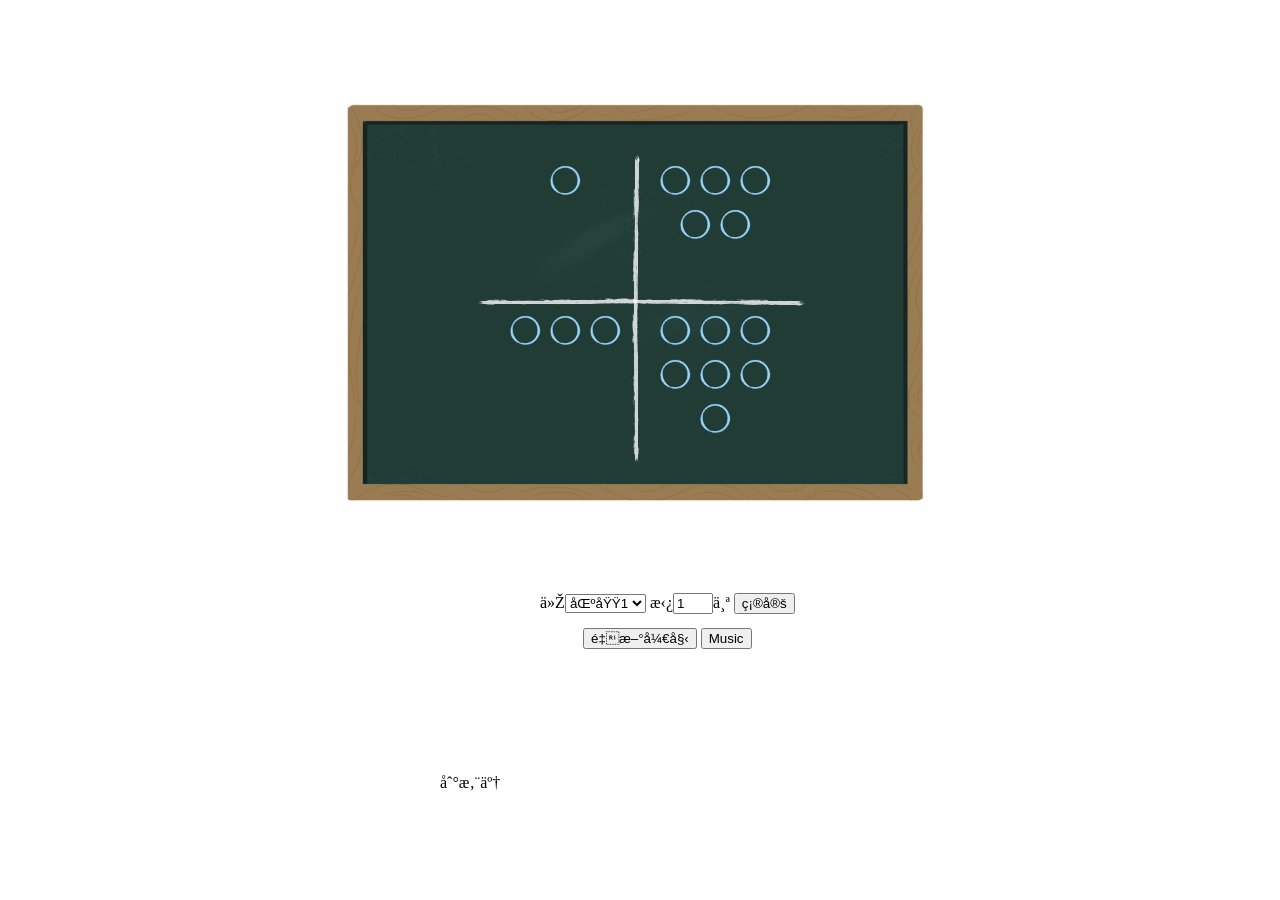
==== index.html @ 31d496b7 "aa" ====
<!DOCTYPE html>
<html>
<head>
  <title>HTML5 Demo</title>
  <link rel="stylesheet" type="text/css" href="game.css">
</head>
<body>
   <img id="blackboard" src="blackboard3.png" />
   <img id="chalkline" src="chalkline.png"/>
   <img id="chalkline2" src="chalkline2.png"/>
  <div class="container">
      <div class="row1">
          <div id="area1"></div>
          <div id="area2"></div>
      </div>
      <div class="row2">
          <div id="area3"></div>
          <div id="area4"></div>
      </div>
  </div>
  <div class="controller">
    从<select id="from">
      <option value="1">区域1</option>
      <option value="2">区域2</option>
	  <option value="3">区域3</option>
	  <option value="4">区域4</option>
    </select>
    拿<input type="number" class="num-input" value="1" id="num" min=1 max=7>个
    <button id="btn">确定</button>
	<br/>
	<button id="restart">重新开始</button>
	<audio id="myAudio" loop="loop" src="music.mp3"></audio>
	<button id="playBtn" onclick="playAudio()">Music</button>
  </div>
  <div id="action">到您了</div>
  <script src="game.js" charset="utf-8"></script>
</body>
</html>
---- game.css ----
body {
	text-align: center;
	position: relative;
	background-image:url('111.gif');
	background-size: cover;
}
.container {
    position: fixed;
    left:50%;
    top:35%;
    width: 300px;
    height: 300px;
    margin-left:-150px;
    margin-top:-155px;
    display: flex;
    flex-wrap: nowrap;
}

.controller{
	position: fixed;
    left:50%;
    top:65%;
    margin-left:-100px;
    margin-top:0px;
	line-height: 35px;
}

#action{
	text-align: center;
	position: fixed;
	left:50%;
	top:86%;
	margin-left:-200px;
	margin-top:0px;
}

.row1, .row2 {
    width: 100%;
    display: flex;
    flex-wrap: wrap;
}

#area1, #area2, #area3, #area4 {
    width: 100%;
    height: 50%;
   background-color: rgba(255,0,0,0.0);
    position: relative;
	line-height：60px;
	letter-spacing: 60px;
}
/* #area1, #area3 {
	border-bottom: 1px solid #acb2b6;
} */

/* #area1 {
	border-right: 1px solid #e6e8ed;
} */

/* #area4 {
	border-top: 1px solid #e6e8ed;
} */

/* #area3, #area4 {
	border-left: 1px solid #acb2b6;
}
  .num-input {
    width: 30px;
  } */
  
#blackboard{
	width: 650px;
	height: 650px;
	position: fixed;
	left: 50%;
	top: 30%;
	margin-left:-325px;
	margin-top:-270px;
}

#chalkline{
	width: 350px;
	height: 15px;
	position: fixed;
	left: 50%;
	top: 30%;
	margin-left:-175px;
	margin-top:25px;
	opacity: 0.8;
}

#chalkline2{
	width: 15px;
	height: 330px;
	position: fixed;
	left: 50%;
	top: 30%;
	margin-left:-11px;
	margin-top:-125px;
	opacity: 0.8;
}
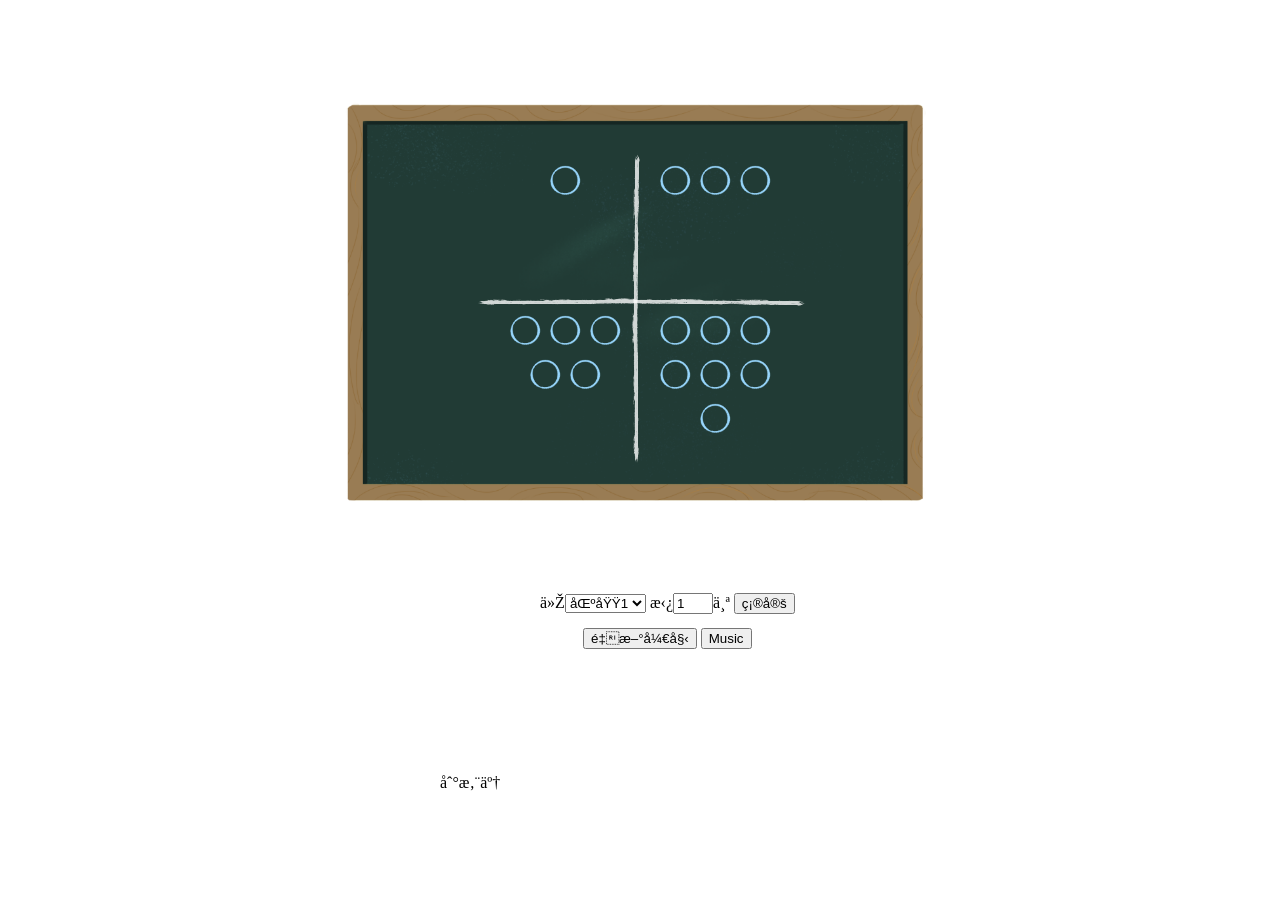
==== commit d6bfb7db: "asd" ====
--- a/index.html
+++ b/index.html
@@ -21,8 +21,8 @@
   <div class="controller">
     从<select id="from">
       <option value="1">区域1</option>
-      <option value="2">区域2</option>
-	  <option value="3">区域3</option>
+      <option value="3">区域2</option>
+	  <option value="2">区域3</option>
 	  <option value="4">区域4</option>
     </select>
     拿<input type="number" class="num-input" value="1" id="num" min=1 max=7>个
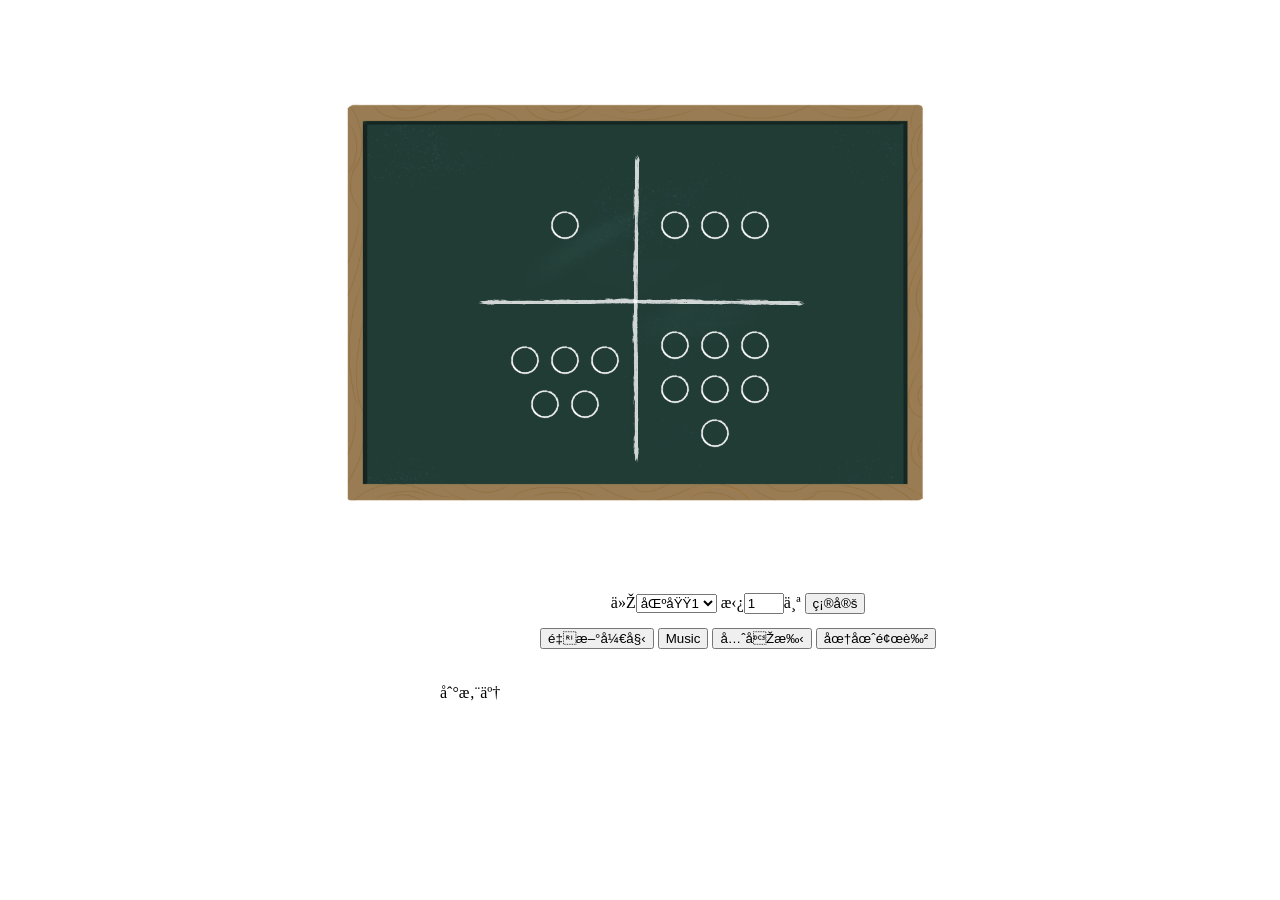
==== commit a8858a7e: "fix" ====
--- a/index.html
+++ b/index.html
@@ -31,6 +31,8 @@
 	<button id="restart">重新开始</button>
 	<audio id="myAudio" loop="loop" src="music.mp3"></audio>
 	<button id="playBtn" onclick="playAudio()">Music</button>
+	<button id="order" onclick="changeOrder()">先后手</button>
+	<button id="color" onclick="changeColor()">圆圈颜色</button>
   </div>
   <div id="action">到您了</div>
   <script src="game.js" charset="utf-8"></script>
--- a/game.css
+++ b/game.css
@@ -3,6 +3,7 @@
 	position: relative;
 	background-image:url('111.gif');
 	background-size: cover;
+	overflow: hidden;
 }
 .container {
     position: fixed;
@@ -29,7 +30,7 @@
 	text-align: center;
 	position: fixed;
 	left:50%;
-	top:86%;
+	top:76%;
 	margin-left:-200px;
 	margin-top:0px;
 }
@@ -40,7 +41,26 @@
     flex-wrap: wrap;
 }
 
-#area1, #area2, #area3, #area4 {
+#area1{
+	width: 100%;
+	height: 45%;
+	background-color: rgba(255,0,0,0.0);
+	position: relative;
+	line-height：60px;
+	letter-spacing: 60px;
+	margin-top:45px;
+}
+
+#area3{
+	width: 100%;
+	height: 40%;
+	background-color: rgba(255,0,0,0.0);
+	position: relative;
+	line-height：60px;
+	letter-spacing: 60px;
+	margin-top:45px;
+}
+#area2, #area4 {
     width: 100%;
     height: 50%;
    background-color: rgba(255,0,0,0.0);
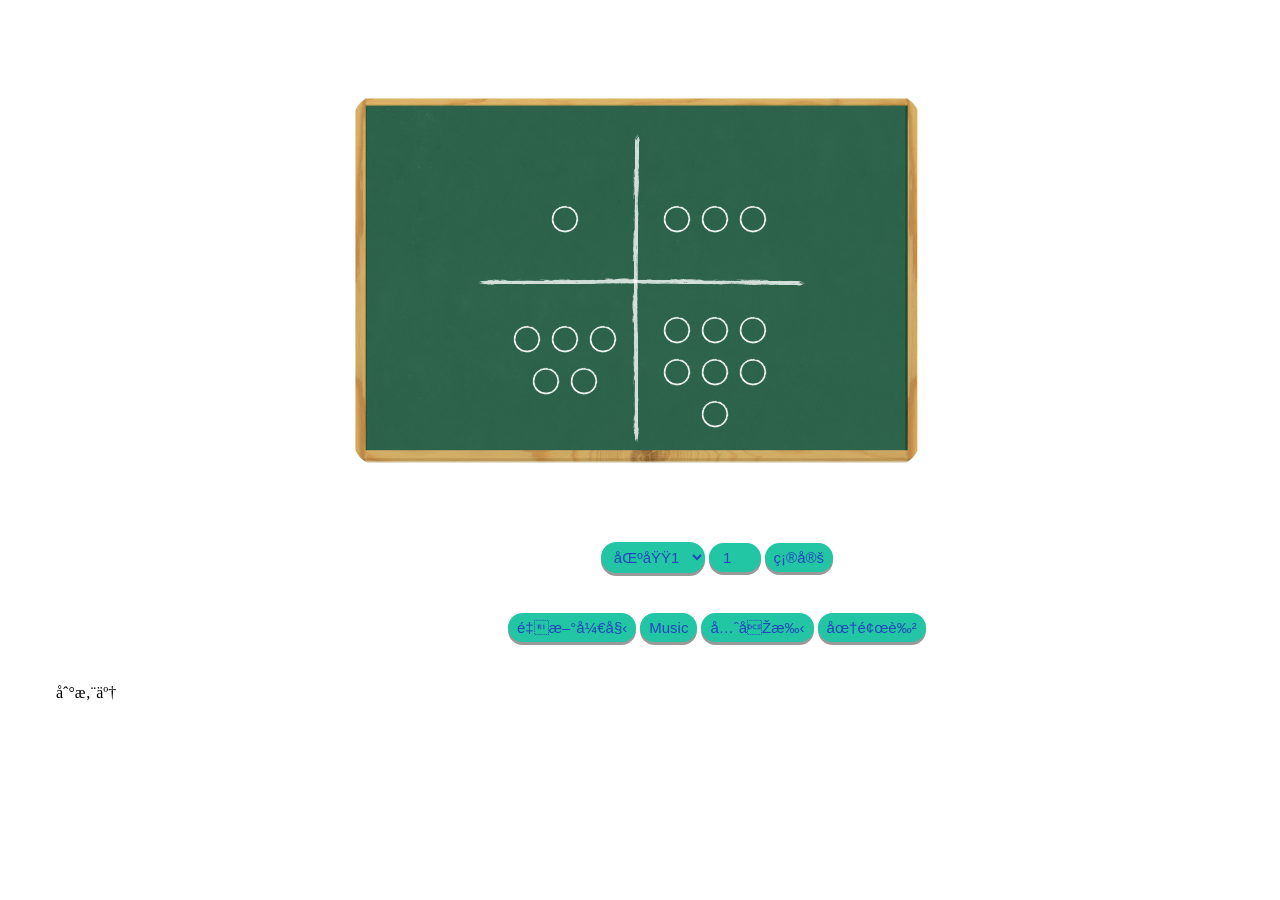
==== commit 116c5438: "a" ====
--- a/index.html
+++ b/index.html
@@ -5,7 +5,7 @@
   <link rel="stylesheet" type="text/css" href="game.css">
 </head>
 <body>
-   <img id="blackboard" src="blackboard3.png" />
+   <img id="blackboard" src="blackboarda.png" />
    <img id="chalkline" src="chalkline.png"/>
    <img id="chalkline2" src="chalkline2.png"/>
   <div class="container">
@@ -19,20 +19,20 @@
       </div>
   </div>
   <div class="controller">
-    从<select id="from">
+     <select id="from">
       <option value="1">区域1</option>
       <option value="3">区域2</option>
 	  <option value="2">区域3</option>
 	  <option value="4">区域4</option>
     </select>
-    拿<input type="number" class="num-input" value="1" id="num" min=1 max=7>个
+     <input type="number" class="num-input" value="1" id="num" min=1 max=7>
     <button id="btn">确定</button>
-	<br/>
+	<br/><br/>
 	<button id="restart">重新开始</button>
 	<audio id="myAudio" loop="loop" src="music.mp3"></audio>
 	<button id="playBtn" onclick="playAudio()">Music</button>
 	<button id="order" onclick="changeOrder()">先后手</button>
-	<button id="color" onclick="changeColor()">圆圈颜色</button>
+	<button id="color" onclick="changeColor()">圆颜色</button>
   </div>
   <div id="action">到您了</div>
   <script src="game.js" charset="utf-8"></script>
--- a/game.css
+++ b/game.css
@@ -12,15 +12,15 @@
     width: 300px;
     height: 300px;
     margin-left:-150px;
-    margin-top:-155px;
+    margin-top:-175px;
     display: flex;
     flex-wrap: nowrap;
 }
 
 .controller{
 	position: fixed;
-    left:50%;
-    top:65%;
+    left:47.5%;
+    top:60%;
     margin-left:-100px;
     margin-top:0px;
 	line-height: 35px;
@@ -29,7 +29,7 @@
 #action{
 	text-align: center;
 	position: fixed;
-	left:50%;
+	left:20%;
 	top:76%;
 	margin-left:-200px;
 	margin-top:0px;
@@ -43,58 +43,40 @@
 
 #area1{
 	width: 100%;
-	height: 45%;
-	background-color: rgba(255,0,0,0.0);
-	position: relative;
-	line-height：60px;
-	letter-spacing: 60px;
-	margin-top:45px;
-}
-
-#area3{
-	width: 100%;
 	height: 40%;
 	background-color: rgba(255,0,0,0.0);
 	position: relative;
 	line-height：60px;
 	letter-spacing: 60px;
-	margin-top:45px;
+	margin-top:60px;
+}
+
+#area3{
+	width: 100%;
+	height: 37%;
+	background-color: rgba(255,0,0,0.0);
+	position: relative;
+	line-height：60px;
+	letter-spacing: 60px;
+	margin-top:60px;
 }
 #area2, #area4 {
     width: 100%;
-    height: 50%;
+    height: 60%;
    background-color: rgba(255,0,0,0.0);
     position: relative;
 	line-height：60px;
 	letter-spacing: 60px;
 }
-/* #area1, #area3 {
-	border-bottom: 1px solid #acb2b6;
-} */
-
-/* #area1 {
-	border-right: 1px solid #e6e8ed;
-} */
-
-/* #area4 {
-	border-top: 1px solid #e6e8ed;
-} */
-
-/* #area3, #area4 {
-	border-left: 1px solid #acb2b6;
-}
-  .num-input {
-    width: 30px;
-  } */
   
 #blackboard{
-	width: 650px;
-	height: 650px;
+	width: 700px;
+	height: 750px;
 	position: fixed;
 	left: 50%;
-	top: 30%;
-	margin-left:-325px;
-	margin-top:-270px;
+	top: 20%;
+	margin-left:-350px;
+	margin-top:-290px;
 }
 
 #chalkline{
@@ -104,7 +86,7 @@
 	left: 50%;
 	top: 30%;
 	margin-left:-175px;
-	margin-top:25px;
+	margin-top:5px;
 	opacity: 0.8;
 }
 
@@ -115,7 +97,47 @@
 	left: 50%;
 	top: 30%;
 	margin-left:-11px;
-	margin-top:-125px;
+	margin-top:-145px;
 	opacity: 0.8;
 }
 
+/* #color{
+	background-color: #4CAF50;   
+	border-radius: 12px;          
+	border: 1px solid green
+	
+}
+#color:hover {
+    background-color: #b73339; 
+    color: white;
+} */
+
+#color, #restart, #playBtn, #order, #from, #btn, #num {
+  display: inline-block;
+  padding: 6px 9px;
+  font-size: 15px;
+  cursor: pointer;
+  text-align: center;   
+  text-decoration: none;
+  outline: none;
+  color: #2047bc;
+  background-color: #22c6a4;
+  border: none;
+  border-radius: 20px;
+  box-shadow: 0 3px #999;
+}
+
+#color:hover, #restart:hover, #playBtn:hover, #order:hover, #btn:hover, #from:hover{
+	background-color: #00a07a
+}
+
+
+#color:active, #restart:active, #playBtn:active, #order:active, #btn:active{
+  background-color: #3e8e41;
+  box-shadow: 0 1px #666;
+  transform: translateY(2px);
+}
+
+
+
+
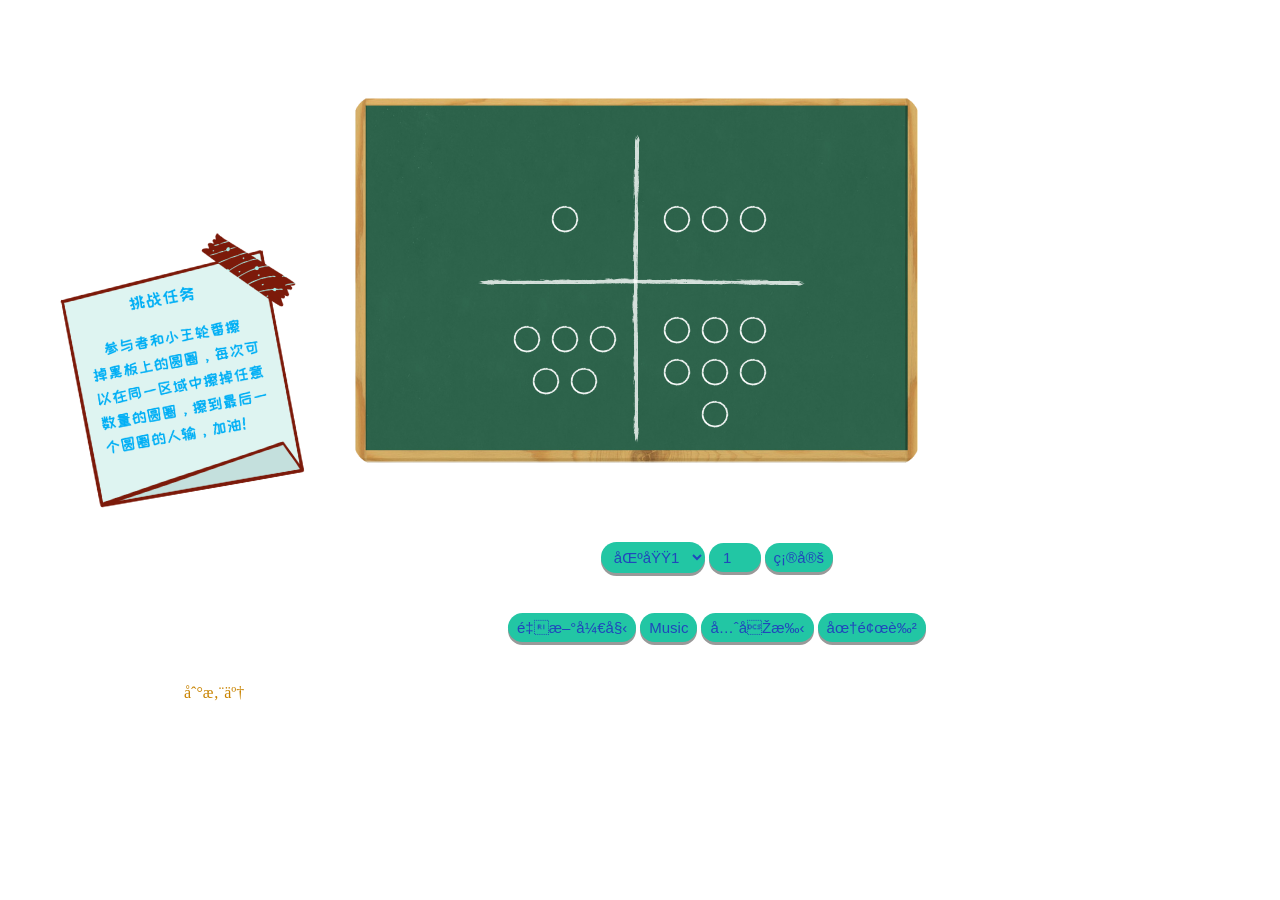
==== commit 29027bd3: "a" ====
--- a/index.html
+++ b/index.html
@@ -1,13 +1,16 @@
 <!DOCTYPE html>
 <html>
 <head>
-  <title>HTML5 Demo</title>
+  <title>Boring Club</title>
   <link rel="stylesheet" type="text/css" href="game.css">
+  <link rel="icon" href="chess.png" >
 </head>
 <body>
    <img id="blackboard" src="blackboarda.png" />
    <img id="chalkline" src="chalkline.png"/>
    <img id="chalkline2" src="chalkline2.png"/>
+   <img id="rules" src="rules3.png"/>
+<!--   <a href="http://www.lvyestudy.com" target="_blank"><img id="dc" src="dc.png" alt="discord"/></a> -->
   <div class="container">
       <div class="row1">
           <div id="area1"></div>
@@ -20,7 +23,7 @@
   </div>
   <div class="controller">
      <select id="from">
-      <option value="1">区域1</option>
+      <option value="1">区域1</option>  
       <option value="3">区域2</option>
 	  <option value="2">区域3</option>
 	  <option value="4">区域4</option>
--- a/game.css
+++ b/game.css
@@ -29,10 +29,11 @@
 #action{
 	text-align: center;
 	position: fixed;
-	left:20%;
+	left:30%;
 	top:76%;
 	margin-left:-200px;
 	margin-top:0px;
+	color: #c88300;
 }
 
 .row1, .row2 {
@@ -79,6 +80,17 @@
 	margin-top:-290px;
 }
 
+#rules{
+	width: 350px;
+	height: 350px;
+	position: fixed;
+	left: 25%;
+	top: 50%;
+	margin-left:-310px;
+	margin-top:-250px;
+	transform: rotate(-10deg);
+}
+
 #chalkline{
 	width: 350px;
 	height: 15px;
@@ -101,17 +113,6 @@
 	opacity: 0.8;
 }
 
-/* #color{
-	background-color: #4CAF50;   
-	border-radius: 12px;          
-	border: 1px solid green
-	
-}
-#color:hover {
-    background-color: #b73339; 
-    color: white;
-} */
-
 #color, #restart, #playBtn, #order, #from, #btn, #num {
   display: inline-block;
   padding: 6px 9px;
@@ -133,11 +134,22 @@
 
 
 #color:active, #restart:active, #playBtn:active, #order:active, #btn:active{
-  background-color: #3e8e41;
+  background-color:  #00a07a;
   box-shadow: 0 1px #666;
   transform: translateY(2px);
+}
+
+#dc{
+	width: 25px;
+	height: 25px;
+	position: fixed;
+	left: 93%;
+	top: 3%;
+	margin-left:0px;
+	margin-top:0px;
 }
 
 
 
 
+
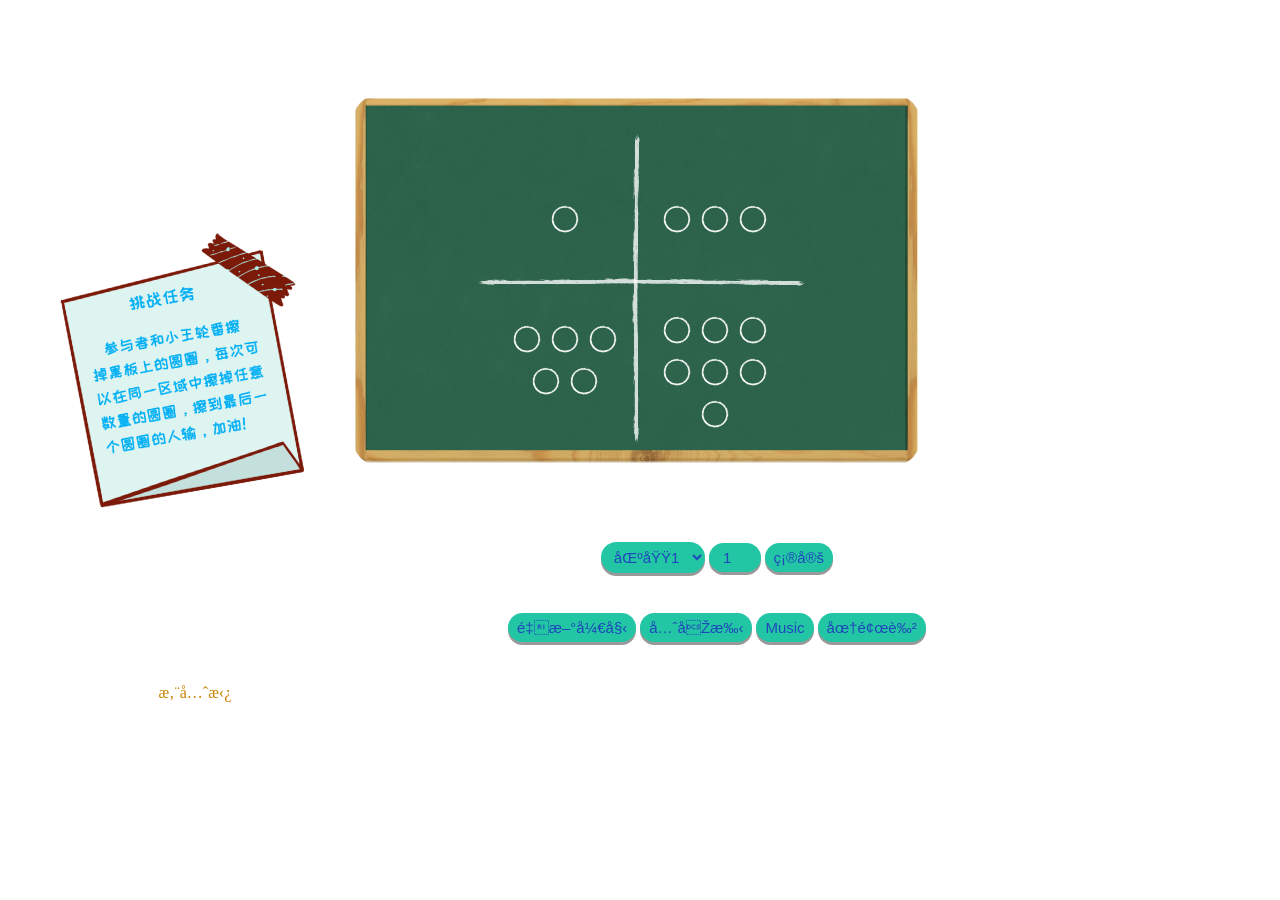
==== commit 42cf44f3: "a" ====
--- a/index.html
+++ b/index.html
@@ -33,11 +33,11 @@
 	<br/><br/>
 	<button id="restart">重新开始</button>
 	<audio id="myAudio" loop="loop" src="music.mp3"></audio>
+	<button id="order" onclick="changeOrder()">先后手</button>
 	<button id="playBtn" onclick="playAudio()">Music</button>
-	<button id="order" onclick="changeOrder()">先后手</button>
 	<button id="color" onclick="changeColor()">圆颜色</button>
   </div>
-  <div id="action">到您了</div>
+  <div id="action">您先拿</div>
   <script src="game.js" charset="utf-8"></script>
 </body>
 </html>
--- a/game.css
+++ b/game.css
@@ -29,7 +29,7 @@
 #action{
 	text-align: center;
 	position: fixed;
-	left:30%;
+	left:28%;
 	top:76%;
 	margin-left:-200px;
 	margin-top:0px;
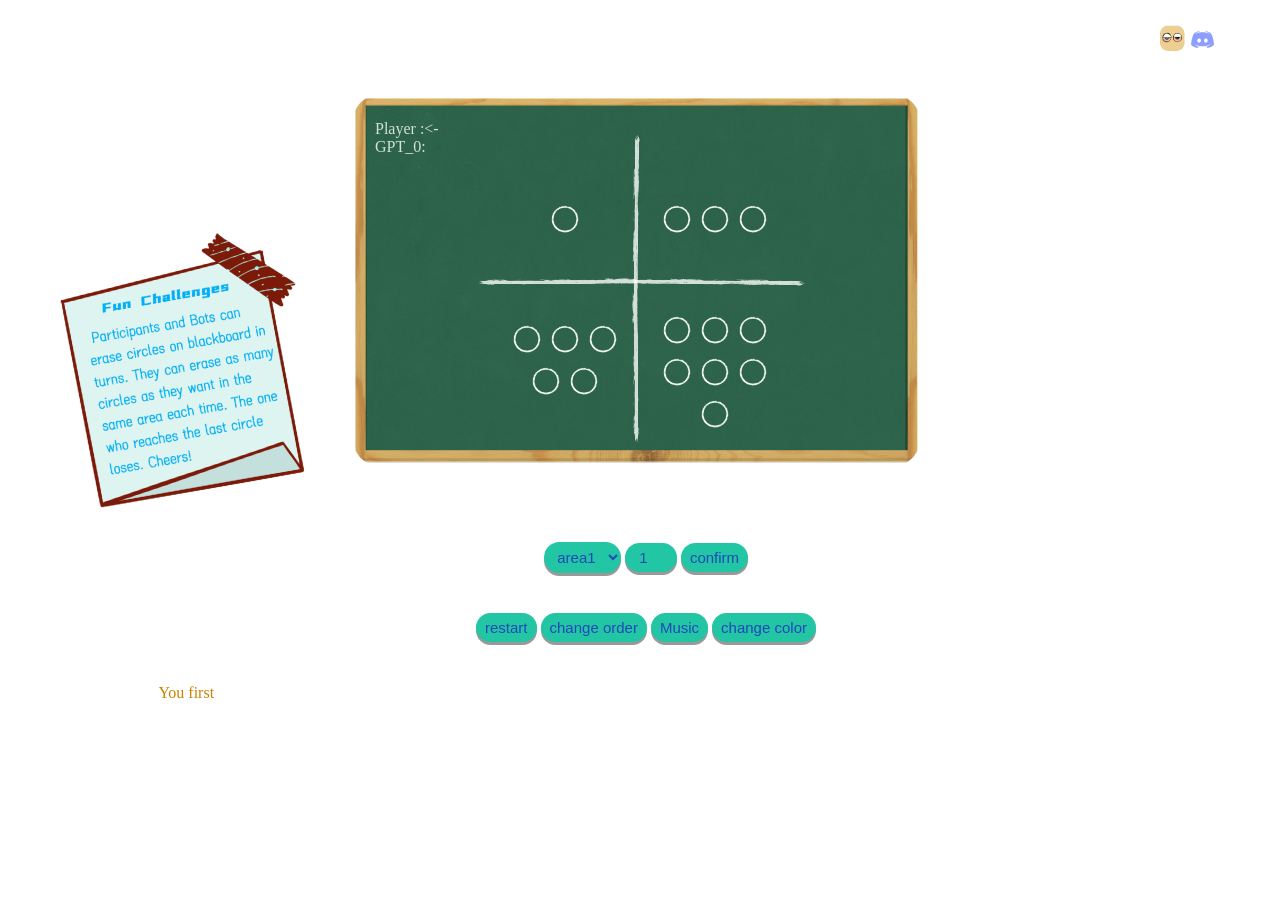
==== commit 20fa2e74: "EN" ====
--- a/index.html
+++ b/index.html
@@ -3,14 +3,16 @@
 <head>
   <title>Boring Club</title>
   <link rel="stylesheet" type="text/css" href="game.css">
-  <link rel="icon" href="chess.png" >
+  <link rel="icon" href="boringclub.png" >
 </head>
 <body>
    <img id="blackboard" src="blackboarda.png" />
+   <img id="boringclub" src="boringclub.png" />
    <img id="chalkline" src="chalkline.png"/>
    <img id="chalkline2" src="chalkline2.png"/>
-   <img id="rules" src="rules3.png"/>
-<!--   <a href="http://www.lvyestudy.com" target="_blank"><img id="dc" src="dc.png" alt="discord"/></a> -->
+   <img id="rules" src="rules.png"/>
+  <a href="https://discord.gg/ZAE9UqDa" target="_blank"><img id="dc" src="dc.png" alt="discord"/></a>
+  <div id = "turn">Player :<-<br/>GPT_0:</div>
   <div class="container">
       <div class="row1">
           <div id="area1"></div>
@@ -23,21 +25,21 @@
   </div>
   <div class="controller">
      <select id="from">
-      <option value="1">区域1</option>  
-      <option value="3">区域2</option>
-	  <option value="2">区域3</option>
-	  <option value="4">区域4</option>
+      <option value="1">area1</option>  
+      <option value="3">area2</option>
+	  <option value="2">area3</option>
+	  <option value="4">area4</option>
     </select>
      <input type="number" class="num-input" value="1" id="num" min=1 max=7>
-    <button id="btn">确定</button>
+    <button id="btn">confirm</button>
 	<br/><br/>
-	<button id="restart">重新开始</button>
+	<button id="restart">restart</button>
 	<audio id="myAudio" loop="loop" src="music.mp3"></audio>
-	<button id="order" onclick="changeOrder()">先后手</button>
+	<button id="order" onclick="changeOrder()">change order</button>
 	<button id="playBtn" onclick="playAudio()">Music</button>
-	<button id="color" onclick="changeColor()">圆颜色</button>
+	<button id="color" onclick="changeColor()">change color</button>
   </div>
-  <div id="action">您先拿</div>
+  <div id="action">You first</div>
   <script src="game.js" charset="utf-8"></script>
 </body>
 </html>
--- a/game.css
+++ b/game.css
@@ -19,11 +19,24 @@
 
 .controller{
 	position: fixed;
-    left:47.5%;
+    left:45%;
     top:60%;
     margin-left:-100px;
     margin-top:0px;
 	line-height: 35px;
+}
+
+#turn{
+	position: fixed;
+	left:50%;
+	top:35%;
+	width: 300px;
+	height: 300px;
+	margin-left:-265px;
+	margin-top:-195px;
+	text-align: left;
+	color: #d2e1d0;
+	white-space: pre-line;
 }
 
 #action{
@@ -34,6 +47,8 @@
 	margin-left:-200px;
 	margin-top:0px;
 	color: #c88300;
+	white-space: pre-line;
+	font-family: "Times New Roman", Times, serif;
 }
 
 .row1, .row2 {
@@ -149,7 +164,17 @@
 	margin-top:0px;
 }
 
+#boringclub{
+	width: 30px;
+	height:30px;
+	position: fixed;
+	left: 90%;
+	top: 2%;
+	margin-left:5px;
+	margin-top:5px;
+}
 
 
 
 
+
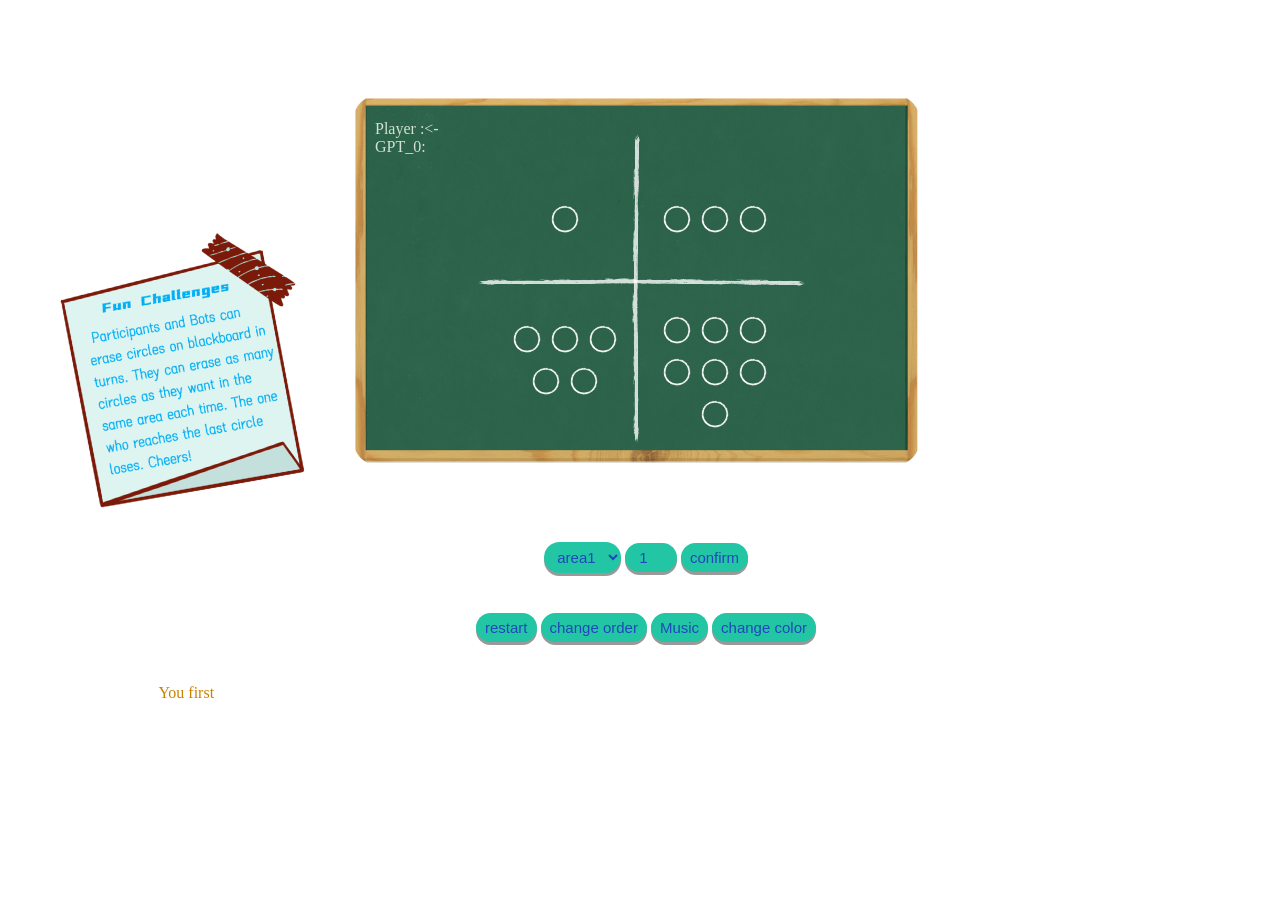
==== commit c340326a: "a" ====
--- a/index.html
+++ b/index.html
@@ -3,15 +3,15 @@
 <head>
   <title>Boring Club</title>
   <link rel="stylesheet" type="text/css" href="game.css">
-  <link rel="icon" href="boringclub.png" >
+  <!-- <link rel="icon" href="boringclub.png" > -->
 </head>
 <body>
    <img id="blackboard" src="blackboarda.png" />
-   <img id="boringclub" src="boringclub.png" />
+   <!-- <img id="boringclub" src="boringclub.png" /> -->
    <img id="chalkline" src="chalkline.png"/>
    <img id="chalkline2" src="chalkline2.png"/>
    <img id="rules" src="rules.png"/>
-  <a href="https://discord.gg/ZAE9UqDa" target="_blank"><img id="dc" src="dc.png" alt="discord"/></a>
+  <!-- <a href="https://discord.gg/ZAE9UqDa" target="_blank"><img id="dc" src="dc.png" alt="discord"/></a> -->
   <div id = "turn">Player :<-<br/>GPT_0:</div>
   <div class="container">
       <div class="row1">
